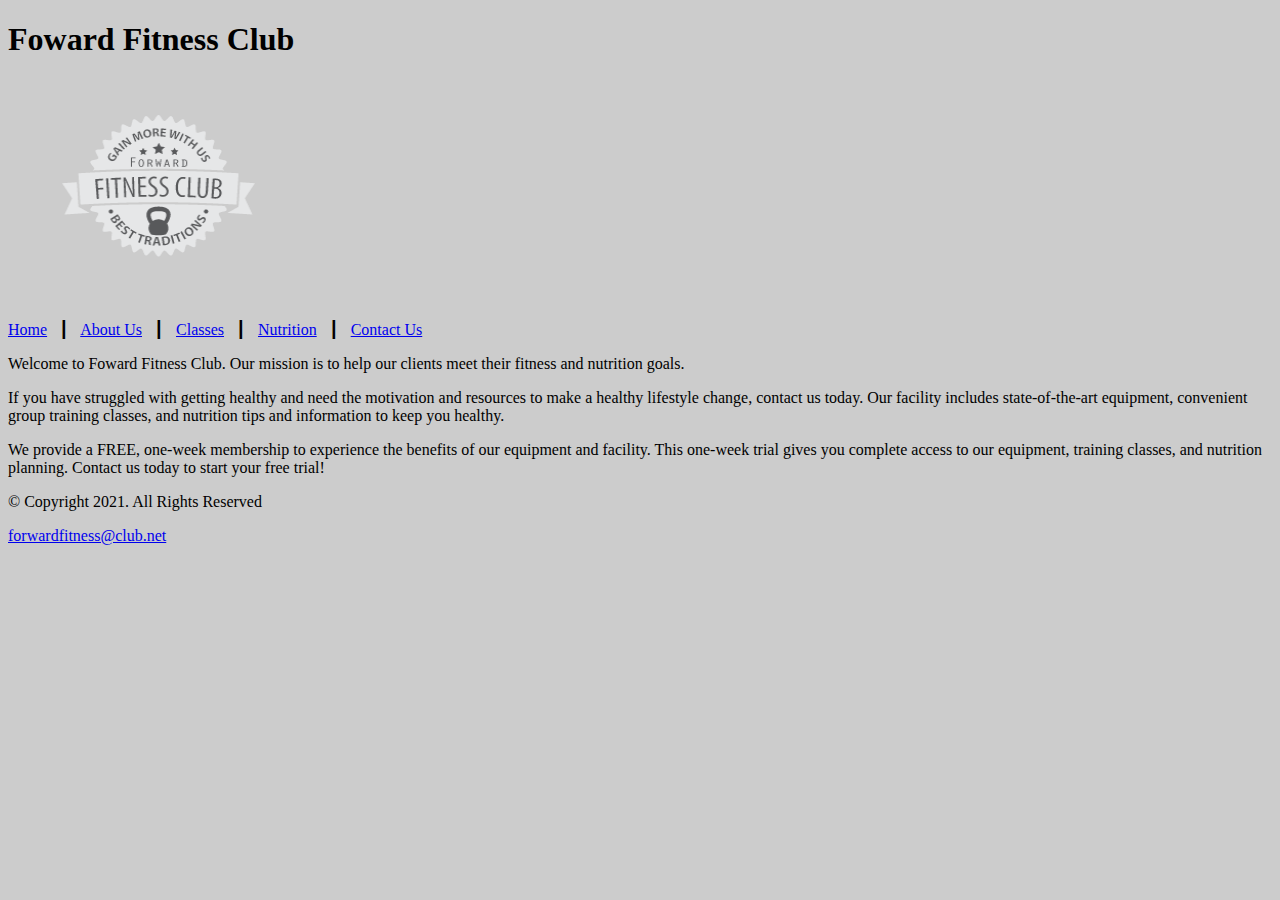
==== fitness/index.html @ 4a254768 "Update index.html" ====
<!DOCTYPE html>
<!-- This website template was created by: Brian Thomas-->
<html lang="en">
    <head>
        <title>Foward Fitness Club</title>
        <meta charset="utf-8">
        <link rel="stylesheet" href="css/styles.css">
    </head>
    <body>
        <div id="container">
            <!-- Use the header area for the website name or logo -->
            <header>
                <h1>Foward Fitness Club</h1>
                <a href="index.html"><img src="images/forward-fitness-logo.png" alt="Forward Fitness Club Logo" height="220" width="297"></a>
            </header>

             <!-- Use the nav area to add hyperlinks to other pages within the website -->
            <nav>
                <p>
                    <a href="index.html">Home</a> &nbsp; &#9475; &nbsp;
                    <a href="about.html">About Us</a> &nbsp; &#9475; &nbsp;
                    <a href="classes.html">Classes</a> &nbsp; &#9475; &nbsp;
                    <a href="nutrition.html">Nutrition</a> &nbsp; &#9475; &nbsp;
                    <a href="contact.html">Contact Us</a> 
                </p>
            </nav>
            <!-- Use the main area to add the main content of the webpage -->
            <main>
                <div id="intro">
                    <p>Welcome to Foward Fitness Club. Our mission is to help our clients meet their fitness and nutrition goals.

                    <p>If you have struggled with getting healthy and need the motivation and resources to make a healthy lifestyle change, contact us today. Our facility includes state-of-the-art equipment, convenient group training classes, and nutrition tips and information to keep you healthy.

                    <p>We provide a FREE, one-week membership to experience the benefits of our equipment and facility. This one-week trial gives you complete access to our equipment, training classes, and nutrition planning. Contact us today to start your free trial!
            </div>
        </main>
        <!-- Use the footer area to add webpage footer content -->
        <footer>
            <p>&copy; Copyright 2021. All Rights Reserved</p>
            <p><a href="mailto:forwardfitness@club.net">forwardfitness@club.net</a></p>
        </footer>
            </div>

    </body>
</html>
---- fitness/css/styles.css ----
body {
    background-color: #ccc; 
}
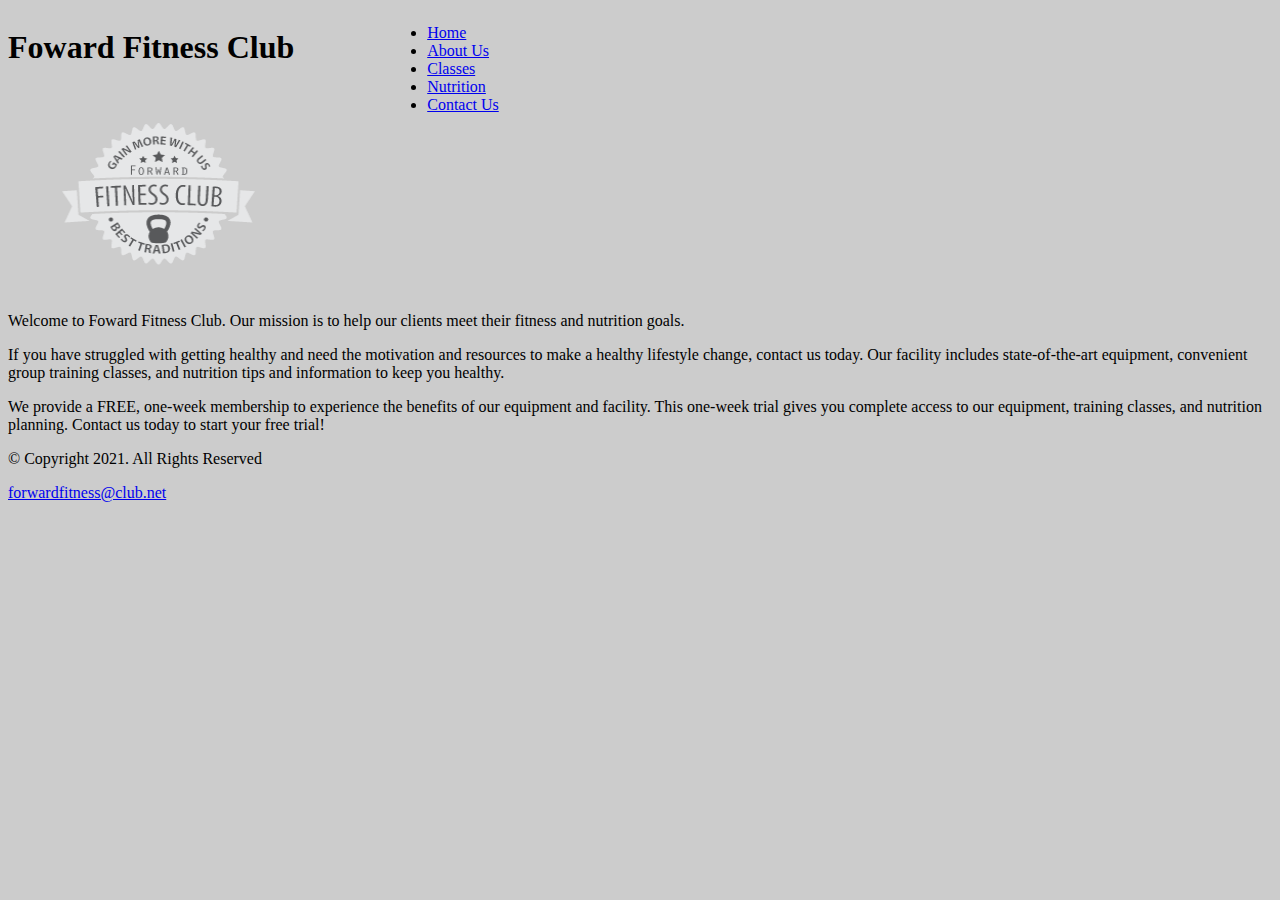
==== commit f76aff1a: "Update index.html" ====
--- a/fitness/index.html
+++ b/fitness/index.html
@@ -16,13 +16,13 @@
 
              <!-- Use the nav area to add hyperlinks to other pages within the website -->
             <nav>
-                <p>
-                    <a href="index.html">Home</a> &nbsp; &#9475; &nbsp;
-                    <a href="about.html">About Us</a> &nbsp; &#9475; &nbsp;
-                    <a href="classes.html">Classes</a> &nbsp; &#9475; &nbsp;
-                    <a href="nutrition.html">Nutrition</a> &nbsp; &#9475; &nbsp;
-                    <a href="contact.html">Contact Us</a> 
-                </p>
+                <ul>
+                    <li><a href="index.html">Home</a></li>
+                    <li><a href="about.html">About Us</a></li> 
+                    <li><a href="classes.html">Classes</a></li> 
+                    <li><a href="nutrition.html">Nutrition</a></li> 
+                    <li><a href="contact.html">Contact Us</a></li> 
+                </ul>
             </nav>
             <!-- Use the main area to add the main content of the webpage -->
             <main>
--- a/fitness/css/styles.css
+++ b/fitness/css/styles.css
@@ -1,3 +1,18 @@
 body {
     background-color: #ccc; 
 }
+
+header {
+    width: 25%; 
+    float: left;
+}
+
+nav {
+    width: 70%;
+    float: right;
+    margin: 5 em 3em 0 0;
+}
+
+main {
+    clear: left;
+}
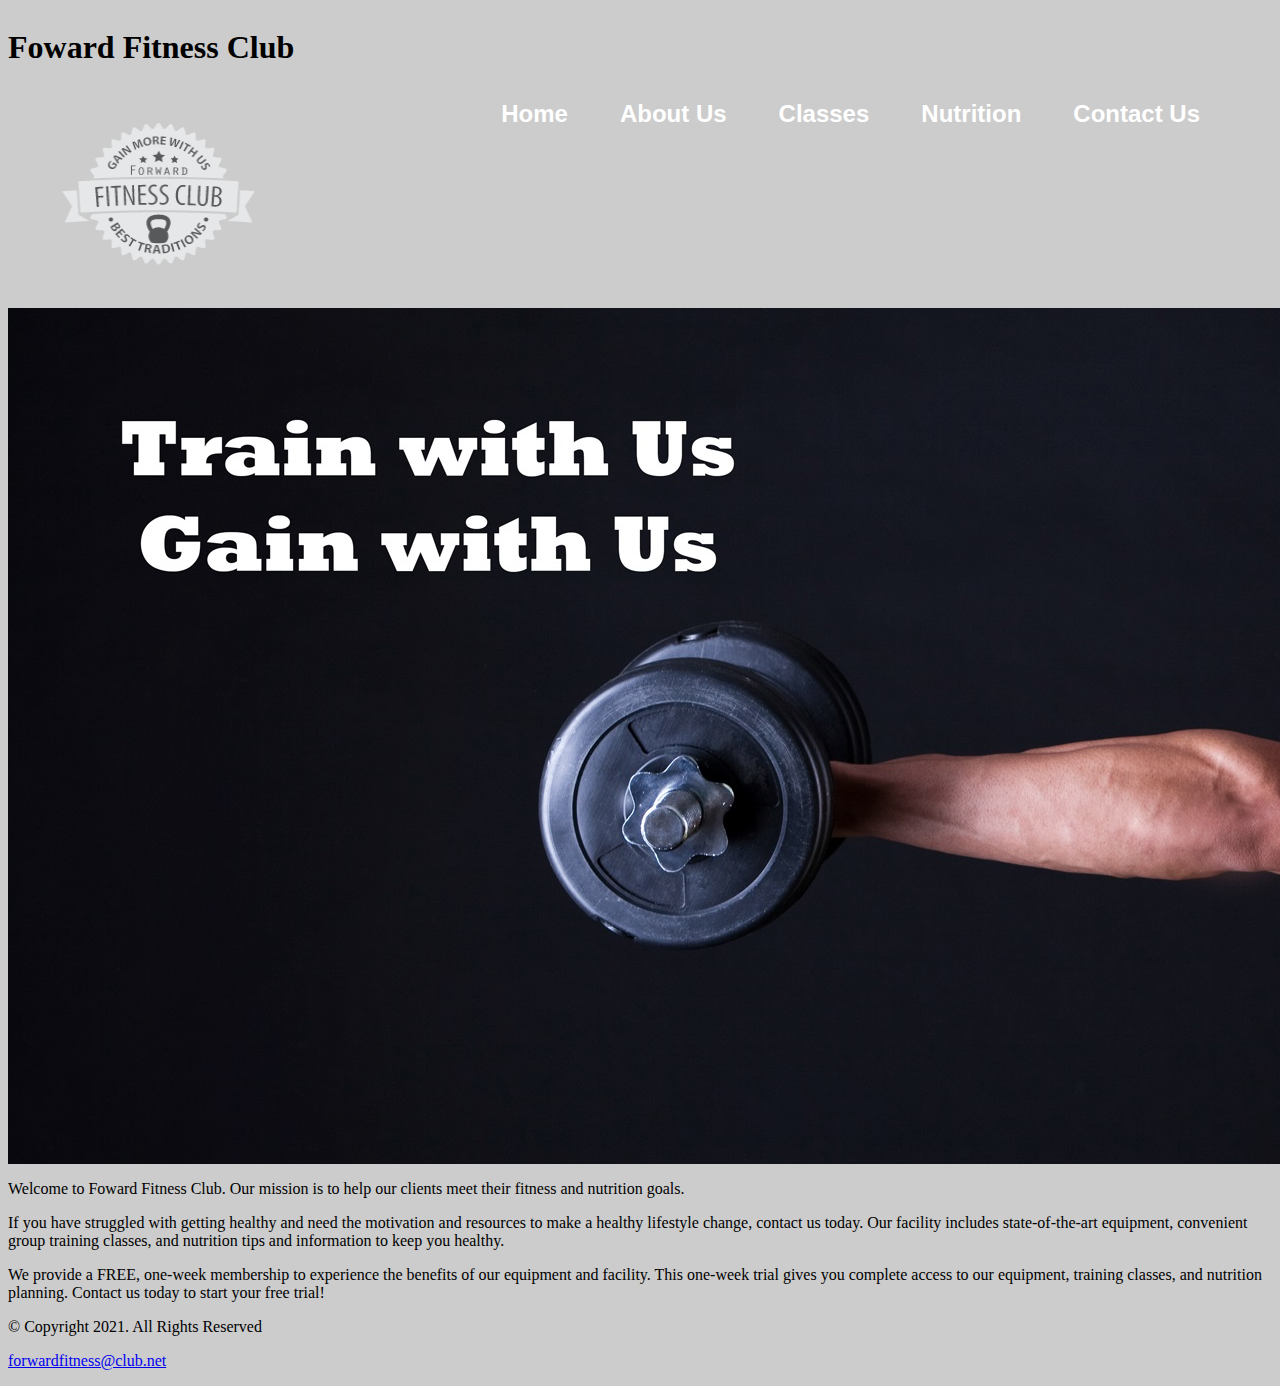
==== commit 49c4fdd1: "Update index.html" ====
--- a/fitness/index.html
+++ b/fitness/index.html
@@ -24,6 +24,13 @@
                     <li><a href="contact.html">Contact Us</a></li> 
                 </ul>
             </nav>
+            
+            <!-- Hero Image -->
+            <div id="hero">
+                <img src="images/hero-image.jpg" alt="left arm extended holding a weight">
+            </div>
+            
+            
             <!-- Use the main area to add the main content of the webpage -->
             <main>
                 <div id="intro">
--- a/fitness/css/styles.css
+++ b/fitness/css/styles.css
@@ -1,5 +1,10 @@
 body {
     background-color: #ccc; 
+}
+
+img {
+    max-weidht: 100%;
+    display: block;
 }
 
 header {
@@ -10,8 +15,30 @@
 nav {
     width: 70%;
     float: right;
-    margin: 5 em 3em 0 0;
+    margin: 5em 3em 0 0;
 }
+
+nav ul {
+    list-style-type: none; 
+    margin: 0;
+    text-align: right;
+}
+
+nav li {
+    display: inline-block;
+    font-size: 1.5em;
+    font-family: Verdana, Arial, sans-serif;
+    font-weight: bold;
+}
+
+nav li a {
+    display: block;
+    color: #fff;
+    text-align: center;
+    padding: 0.5em 1em;
+    text-decoration: none;
+}
+
 
 main {
     clear: left;
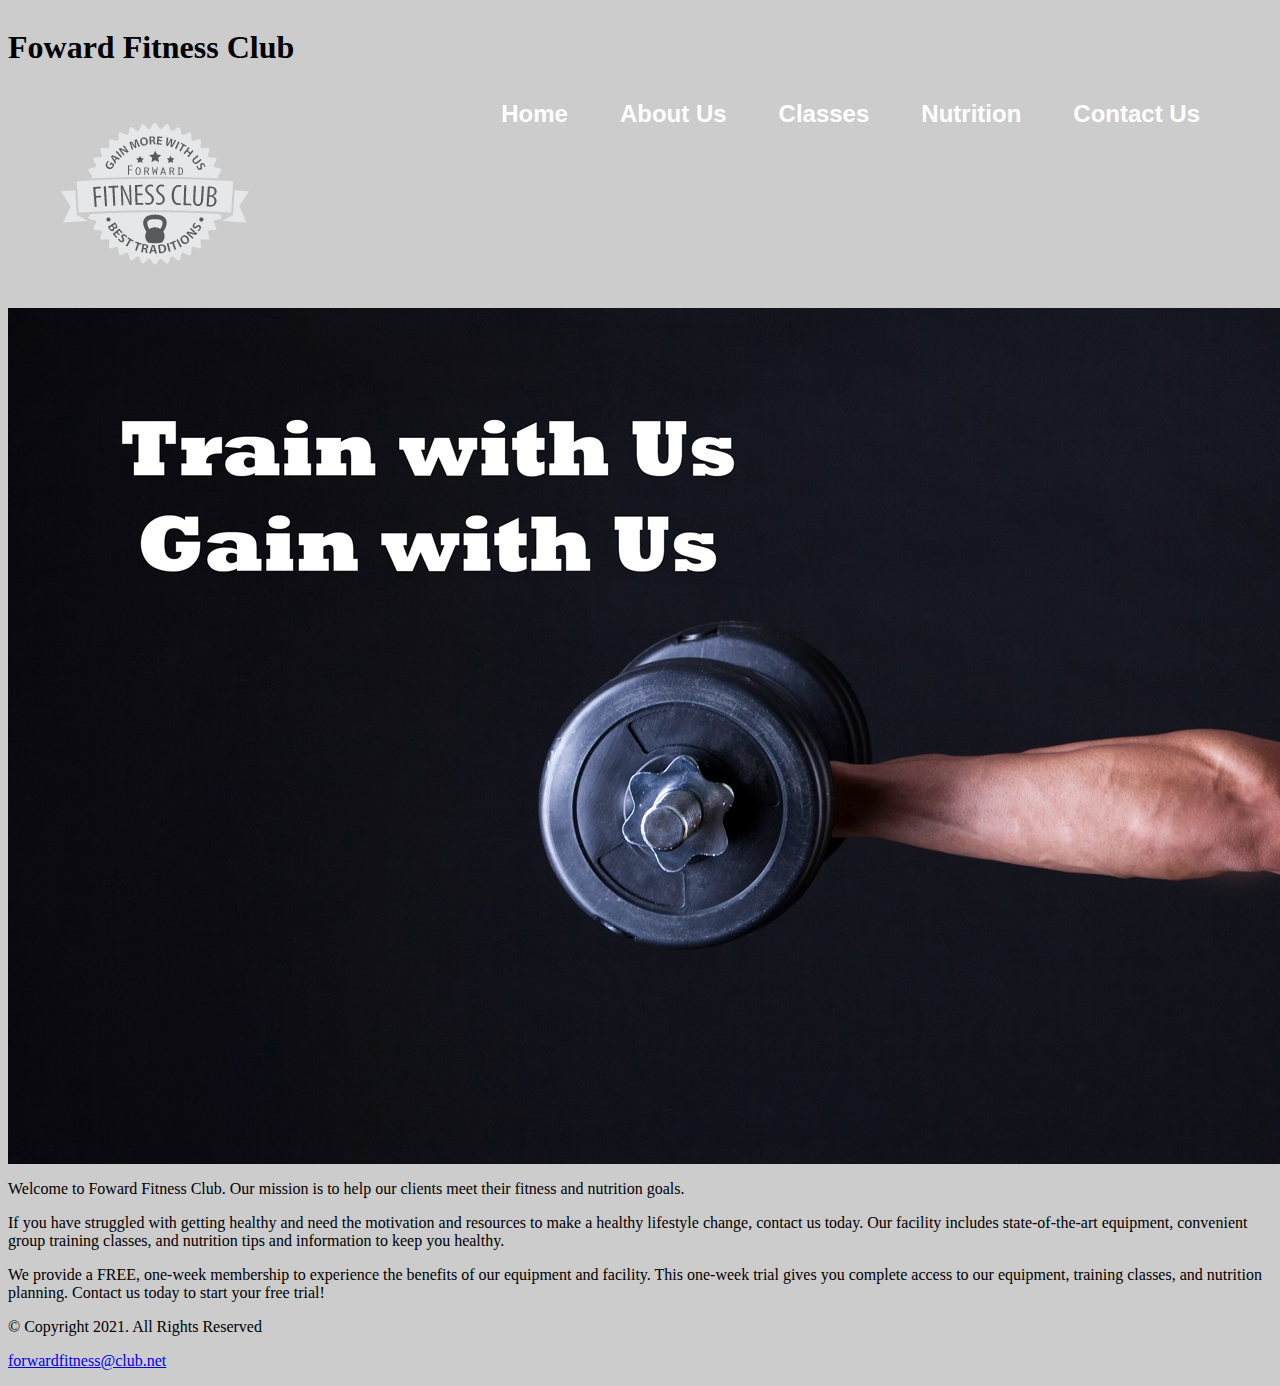
==== commit 6bb03dcf: "Update index.html" ====
--- a/fitness/index.html
+++ b/fitness/index.html
@@ -11,7 +11,7 @@
             <!-- Use the header area for the website name or logo -->
             <header>
                 <h1>Foward Fitness Club</h1>
-                <a href="index.html"><img src="images/forward-fitness-logo.png" alt="Forward Fitness Club Logo" height="220" width="297"></a>
+                <a href="index.html"><img src="images/forward-fitness-logo.png" alt="Forward Fitness Club Logo"></a>
             </header>
 
              <!-- Use the nav area to add hyperlinks to other pages within the website -->
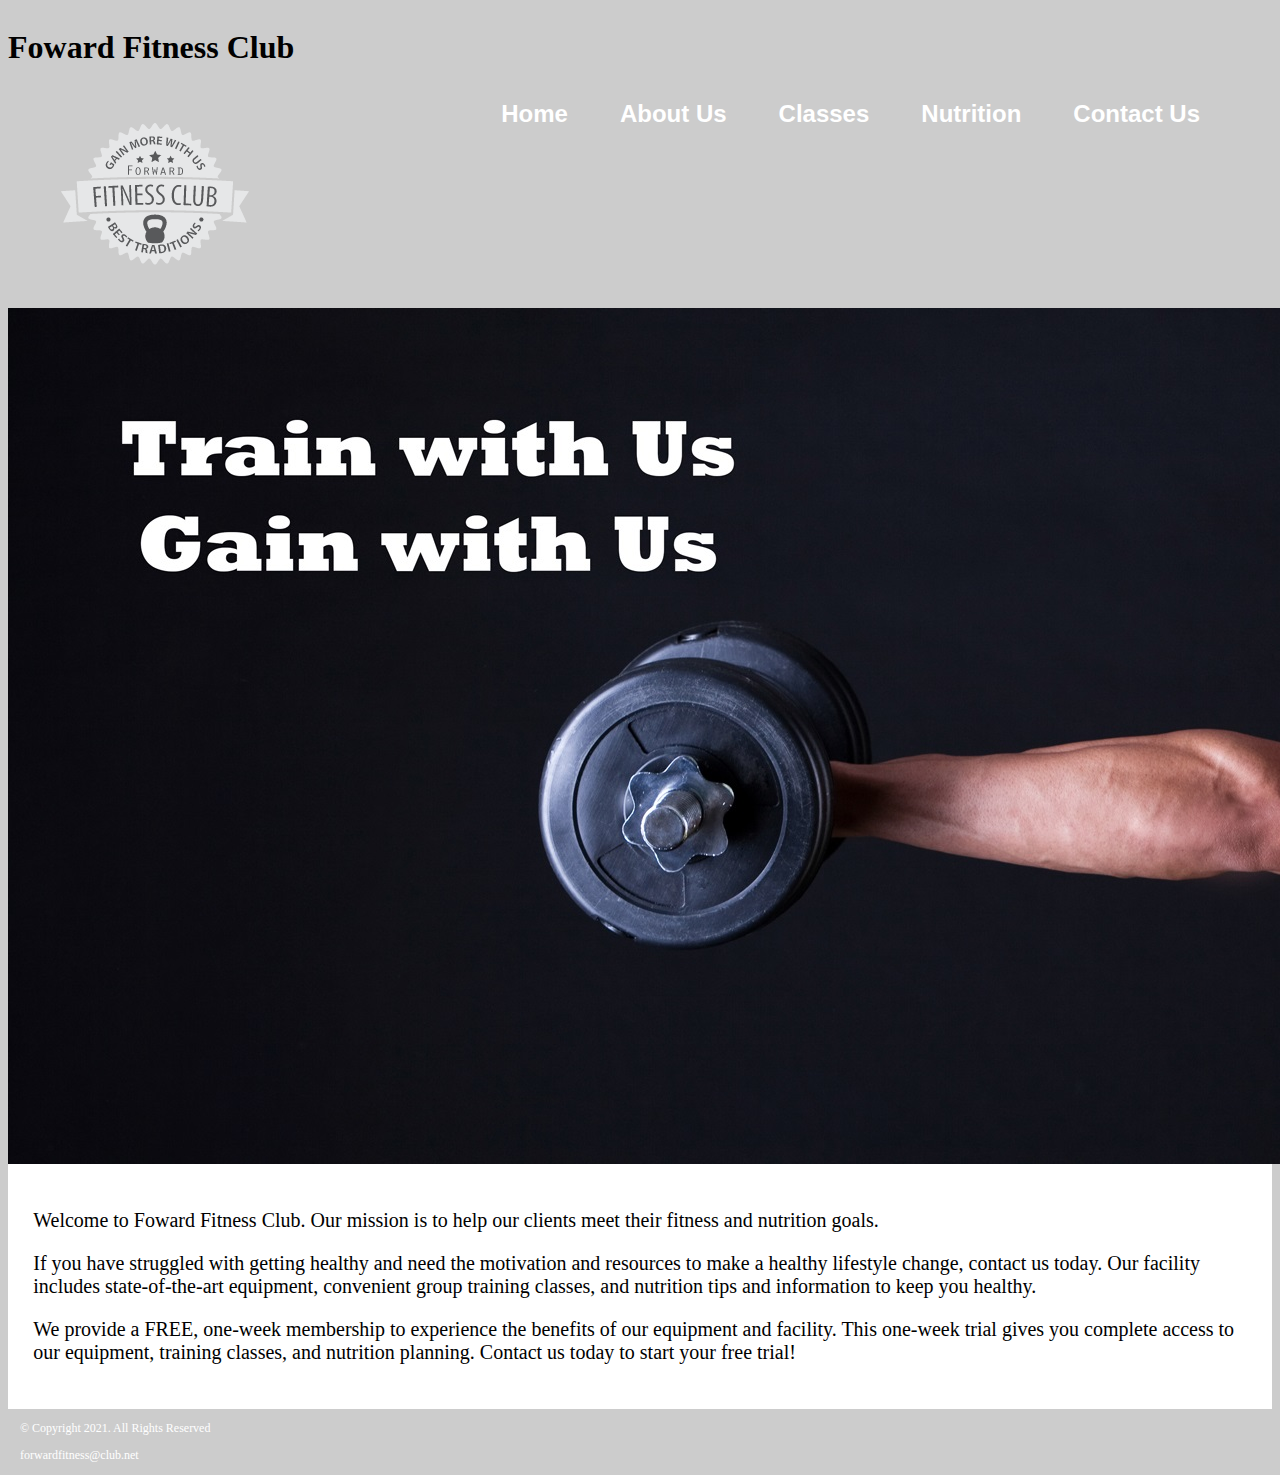
==== commit b8f8bb16: "Update index.html" ====
--- a/fitness/index.html
+++ b/fitness/index.html
@@ -38,7 +38,7 @@
 
                     <p>If you have struggled with getting healthy and need the motivation and resources to make a healthy lifestyle change, contact us today. Our facility includes state-of-the-art equipment, convenient group training classes, and nutrition tips and information to keep you healthy.
 
-                    <p>We provide a FREE, one-week membership to experience the benefits of our equipment and facility. This one-week trial gives you complete access to our equipment, training classes, and nutrition planning. Contact us today to start your free trial!
+                    <p>We provide a FREE, one-week membership to experience the benefits of our equipment and facility. This one-week trial gives you complete access to our equipment, training classes, and nutrition planning. <span class="action">Contact us today to start your free trial!</span></p>
             </div>
         </main>
         <!-- Use the footer area to add webpage footer content -->
--- a/fitness/css/styles.css
+++ b/fitness/css/styles.css
@@ -42,4 +42,50 @@
 
 main {
     clear: left;
+    background-color: #fff;
+    padding: 2%;
+    font-size: 1.25em;
 }
+
+#weights, #cardio, #training {
+   width: 29%;
+    float: left;
+    margin: 0 2%;
+}
+
+#exercises {
+    clear: left;
+    border-top: 1px solid #000;
+    border-bottom: 1px solid #000;
+    background-color: #f2f2f2;
+    padding: 1% 2%;
+}
+
+#exercises dt {
+    font-weight: bold;
+}
+
+#exercises dd {
+    padding: 0.5% 1% 2% 0;
+}
+
+#contact {
+    text-align: center;
+}
+
+#contact a {
+    color: #666600;
+    text-decoration: none;
+}
+
+footer p {
+    font-size: 0.75em;
+    text-aligh: center;
+    color: #fff;
+    padding: 0 1em;
+}
+
+footer p a {
+    color: #fff;
+    text-decoration: none;
+}
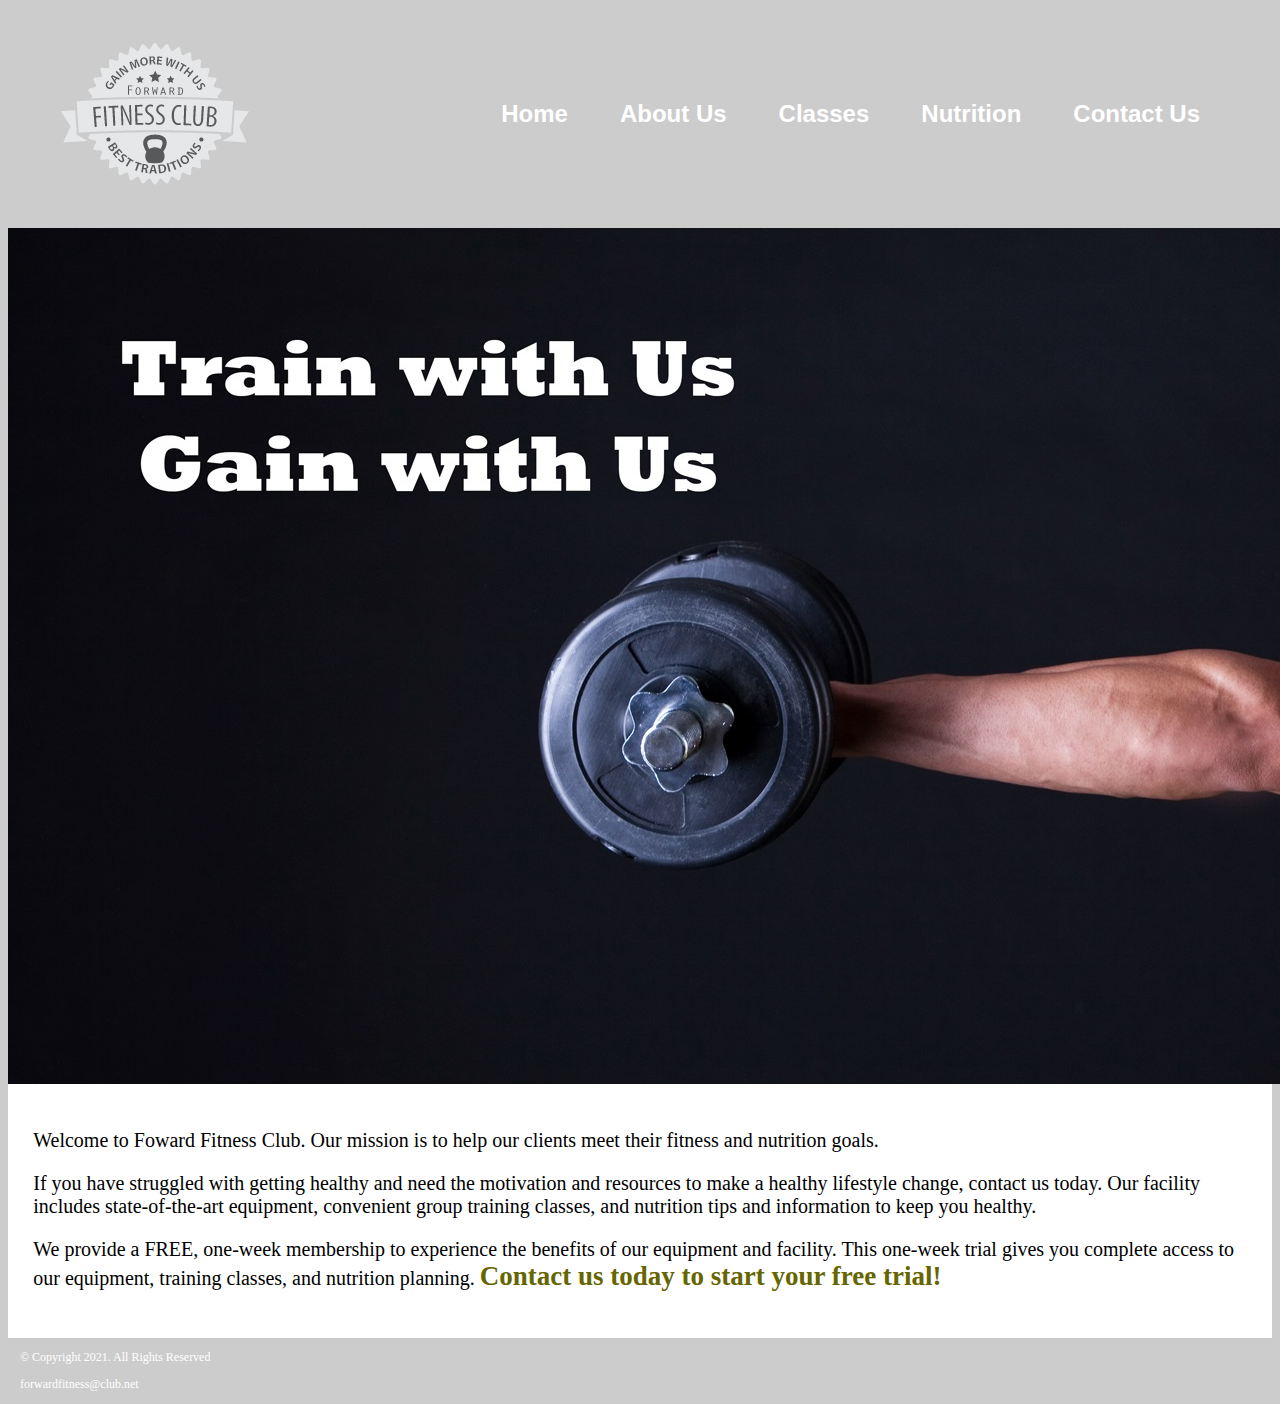
==== commit 2cb596ee: "Update index.html" ====
--- a/fitness/index.html
+++ b/fitness/index.html
@@ -10,7 +10,6 @@
         <div id="container">
             <!-- Use the header area for the website name or logo -->
             <header>
-                <h1>Foward Fitness Club</h1>
                 <a href="index.html"><img src="images/forward-fitness-logo.png" alt="Forward Fitness Club Logo"></a>
             </header>
 
--- a/fitness/css/styles.css
+++ b/fitness/css/styles.css
@@ -47,6 +47,12 @@
     font-size: 1.25em;
 }
 
+.action{
+    font-size: 1.35em;
+    color: #666600;
+    font-weight: bold;
+}
+
 #weights, #cardio, #training {
    width: 29%;
     float: left;
@@ -69,6 +75,12 @@
     padding: 0.5% 1% 2% 0;
 }
 
+.external-link{
+    color: #666600;
+    font-weight: bold;
+    text-decoration: none;
+}
+
 #contact {
     text-align: center;
 }
@@ -76,6 +88,10 @@
 #contact a {
     color: #666600;
     text-decoration: none;
+}
+
+.map{
+    border: 8px solid #000;
 }
 
 footer p {
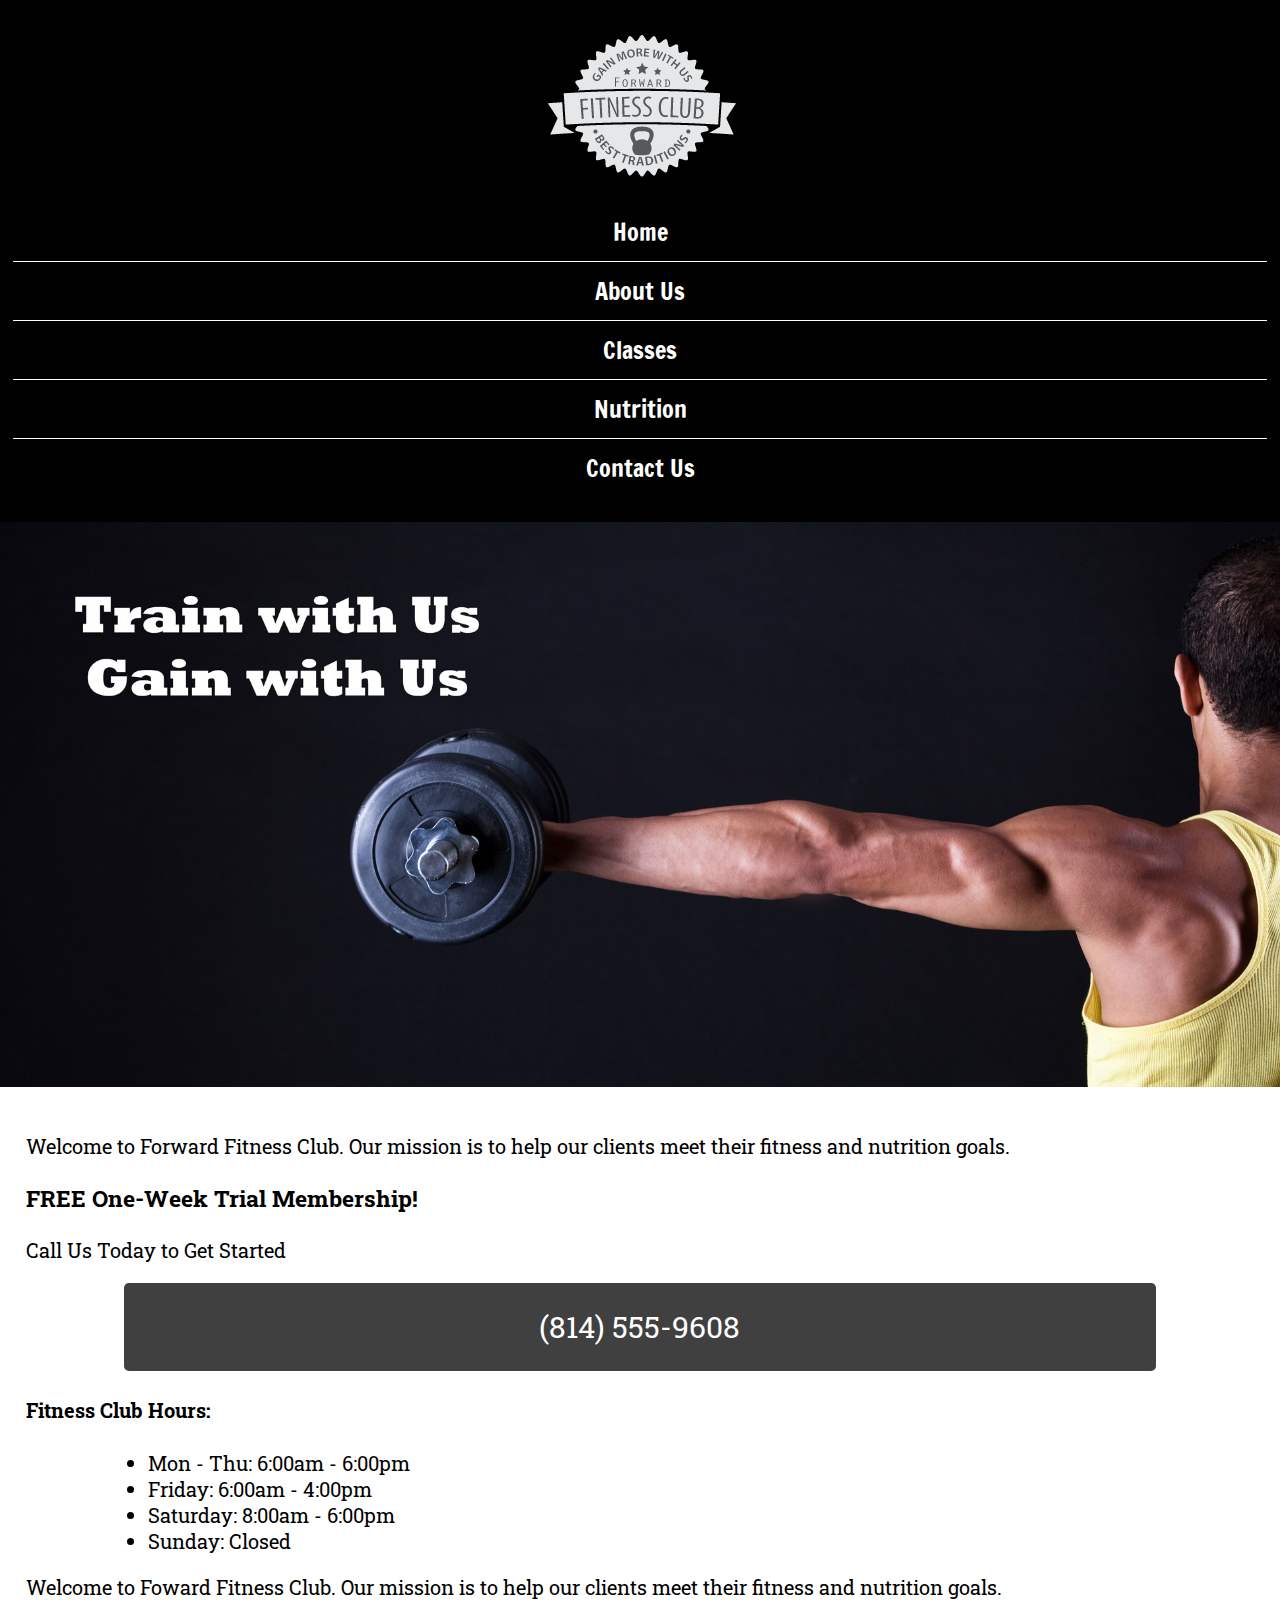
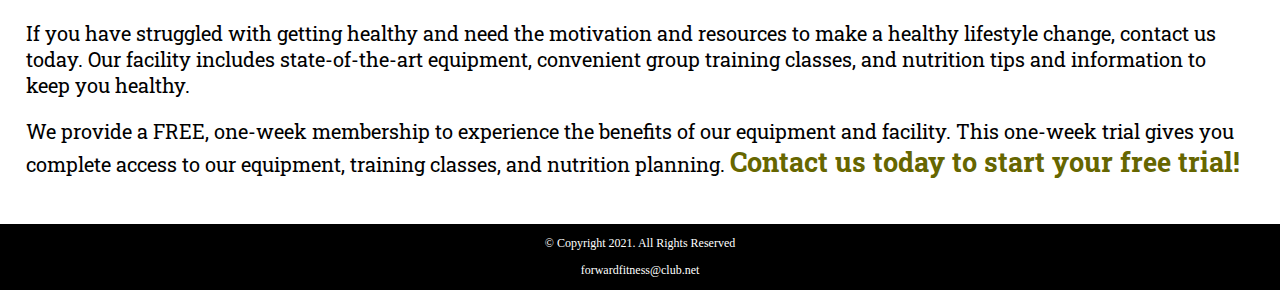
==== commit 7d77f838: "Update index.html" ====
--- a/fitness/index.html
+++ b/fitness/index.html
@@ -5,6 +5,8 @@
         <title>Foward Fitness Club</title>
         <meta charset="utf-8">
         <link rel="stylesheet" href="css/styles.css">
+        <meta name="viewport" content ="width-device-width, initial-scale=1.0">
+        <link href="https://fonts.googleapis.com/css2?family=Francois+One&family=Roboto+Slab&display=swap" rel="stylesheet">
     </head>
     <body>
         <div id="container">
@@ -25,14 +27,32 @@
             </nav>
             
             <!-- Hero Image -->
-            <div id="hero">
+            <div id="hero" class="tablet-desktop">
                 <img src="images/hero-image.jpg" alt="left arm extended holding a weight">
             </div>
             
             
             <!-- Use the main area to add the main content of the webpage -->
             <main>
-                <div id="intro">
+                
+                <div class="mobile">
+                    <p>Welcome to Forward Fitness Club. Our mission is to help our clients meet their fitness and nutrition goals.</p>
+                    
+                    <h3>FREE One-Week Trial Membership!</h3>
+                    <p>Call Us Today to Get Started</p>
+                    <p class="tel-link"><a href="tel: 8145559608">(814) 555-9608</a></p>
+                    
+                    <h4>Fitness Club Hours:</h4>
+                    <ul class="hours">
+                        <li>Mon - Thu: 6:00am - 6:00pm</li>
+                        <li>Friday: 6:00am - 4:00pm</li>
+                        <li>Saturday: 8:00am - 6:00pm</li>
+                        <li>Sunday: Closed</li>
+                    </ul>
+                    
+                </div>
+                
+                <div class="tablet-desktop">
                     <p>Welcome to Foward Fitness Club. Our mission is to help our clients meet their fitness and nutrition goals.
 
                     <p>If you have struggled with getting healthy and need the motivation and resources to make a healthy lifestyle change, contact us today. Our facility includes state-of-the-art equipment, convenient group training classes, and nutrition tips and information to keep you healthy.
--- a/fitness/css/styles.css
+++ b/fitness/css/styles.css
@@ -1,51 +1,110 @@
+/*
+Author: Brian Thomas
+Date: 2/9/2021
+File name: styles.css
+
+*/
+
+/* CSS Reset */
+
+body, header, nav, main, footer, h1, div, img, ul {
+    margin: 0;
+    padding: 0;
+    border: 0;
+}
+
+/* Style rules for body and images */
 body {
-    background-color: #ccc; 
+    background-color: #000; 
 }
 
 img {
-    max-weidht: 100%;
+    max-width: 100%;
     display: block;
 }
+/*Style rule for mobile viewport */
 
+
+/*Style rule for header */
 header {
-    width: 25%; 
-    float: left;
+    position: -webkit-sticky;
+    position: sticky:
+        top: 0;
+    background-color: #000;
+    height: 190px;
 }
 
+header img {
+    margin: 0 auto;
+}
+
+
+/*Style rule for navigation area */
 nav {
-    width: 70%;
-    float: right;
-    margin: 5em 3em 0 0;
+    padding: 1%;
+    margin-bottom: 1%;
 }
 
 nav ul {
     list-style-type: none; 
-    margin: 0;
-    text-align: right;
+    text-align: center;
 }
 
 nav li {
-    display: inline-block;
     font-size: 1.5em;
-    font-family: Verdana, Arial, sans-serif;
-    font-weight: bold;
+    font-family: 'Francois One', sans-serif;
+    border-top: 1px solid #fff;
+}
+
+nav li:first-child {
+    border-top: none;
 }
 
 nav li a {
     display: block;
     color: #fff;
-    text-align: center;
     padding: 0.5em 1em;
     text-decoration: none;
 }
 
+/* Show mobile class, hide tablet-desktop class */
+.mobile {
+    display: block;
+}
 
+.tablet-desktop{
+    display none;
+}
+
+
+/*Style rule for main content */
 main {
-    clear: left;
     background-color: #fff;
     padding: 2%;
     font-size: 1.25em;
+    font-family: 'Roboto Slab', serif;
 }
+
+.tel-link{
+    background-color: #404040;
+    padding: 2%;
+    margin: 0 auto;
+    width: 80%;
+    text-align: center;
+    border-radius: 5px;
+}
+
+.tel-link a {
+    color: #fff;
+    text-decoration: none;
+    font-size: 1.5em;
+    display: block;
+}
+
+.hours {
+    margin-left: 10%;
+}
+
 
 .action{
     font-size: 1.35em;
@@ -54,12 +113,49 @@
 }
 
 #weights, #cardio, #training {
-   width: 29%;
-    float: left;
     margin: 0 2%;
 }
 
-#exercises {
+.round {
+    border-radius: 8px;
+}
+
+.external-link{
+    color: #666600;
+    font-weight: bold;
+    text-decoration: none;
+}
+
+#contact {
+    text-align: center;
+}
+
+#contact .contact-email-link {
+    color: #666600;
+    text-decoration: none;
+}
+
+.map{
+    border: 2px solid #000;
+    width: 95%;
+    height: 50;
+}
+
+/*Style rule for footer content */
+footer p {
+    font-size: 0.75em;
+    text-align: center;
+    color: #fff;
+    padding: 0 1em;
+}
+
+footer p a {
+    color: #fff;
+    text-decoration: none;
+}
+
+
+/* #exercises {
     clear: left;
     border-top: 1px solid #000;
     border-bottom: 1px solid #000;
@@ -73,35 +169,4 @@
 
 #exercises dd {
     padding: 0.5% 1% 2% 0;
-}
-
-.external-link{
-    color: #666600;
-    font-weight: bold;
-    text-decoration: none;
-}
-
-#contact {
-    text-align: center;
-}
-
-#contact a {
-    color: #666600;
-    text-decoration: none;
-}
-
-.map{
-    border: 8px solid #000;
-}
-
-footer p {
-    font-size: 0.75em;
-    text-aligh: center;
-    color: #fff;
-    padding: 0 1em;
-}
-
-footer p a {
-    color: #fff;
-    text-decoration: none;
-}
+} */
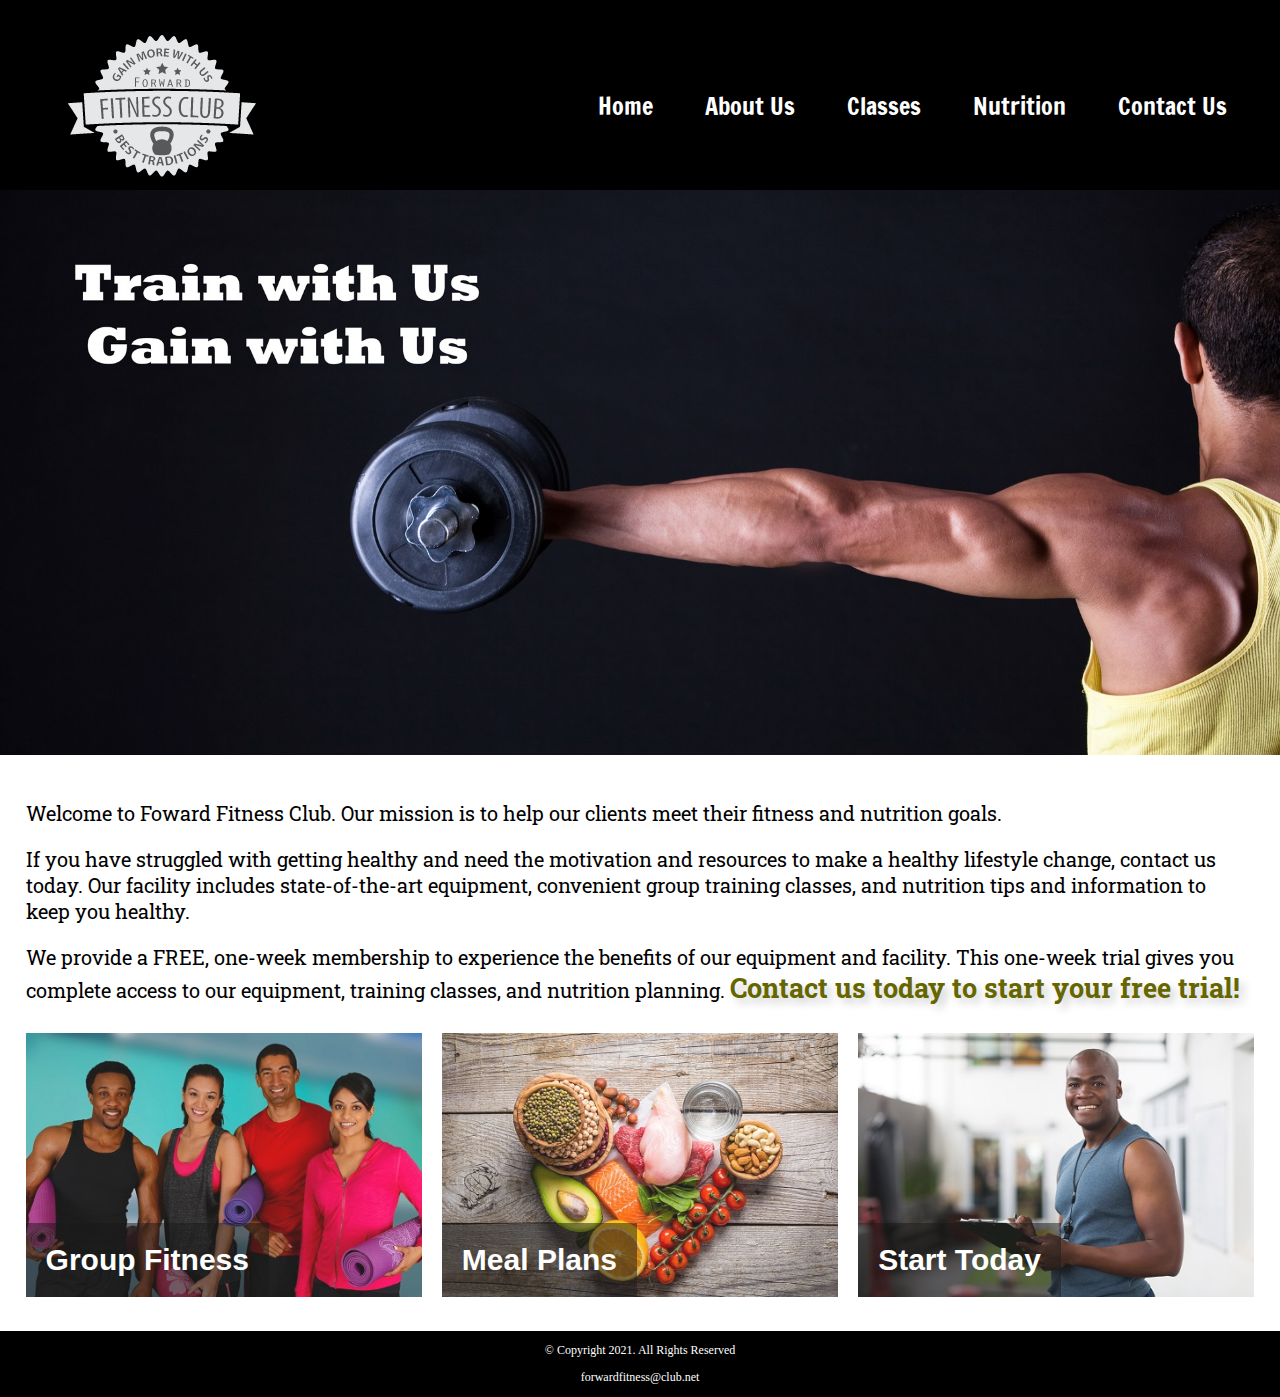
==== commit 862ebab5: "Update index.html" ====
--- a/fitness/index.html
+++ b/fitness/index.html
@@ -7,6 +7,10 @@
         <link rel="stylesheet" href="css/styles.css">
         <meta name="viewport" content ="width-device-width, initial-scale=1.0">
         <link href="https://fonts.googleapis.com/css2?family=Francois+One&family=Roboto+Slab&display=swap" rel="stylesheet">
+        <link rel="shortcut icon" href="images/favicon.ico">
+        <link rel="icon" type="image/png" sizes="32x32" href="images/favicon-32.png">
+        <link rel="apple-touch-icon" sizes="180x180" href="images/apple-touch-icon.png">
+        <link rel="icon" sizes="192x192" href="images/android-chrome-192.png"> 
     </head>
     <body>
         <div id="container">
@@ -59,6 +63,24 @@
 
                     <p>We provide a FREE, one-week membership to experience the benefits of our equipment and facility. This one-week trial gives you complete access to our equipment, training classes, and nutrition planning. <span class="action">Contact us today to start your free trial!</span></p>
             </div>
+                
+                <div class="grid">
+                   <figure class="frame">
+                       <a href="classes.html"><img src="images/fitness-group.jpg" alt="group of fitness people"></a>
+                       <figcaption class="pic-text">Group Fitness</figcaption>
+                    </figure>
+                    
+                     <figure class="frame">
+                       <a href="nutrition.html"><img src="images/food-heart.jpg" alt="healthy food in the shape of a heart"></a>
+                       <figcaption class="pic-text">Meal Plans</figcaption>
+                    </figure>
+                    
+                     <figure class="frame">
+                       <a href="contact.html"><img src="images/personal-trainer.jpg" alt="personal trainer with a clipboard"></a>
+                       <figcaption class="pic-text">Start Today</figcaption>
+                    </figure>
+                   
+                </div>
         </main>
         <!-- Use the footer area to add webpage footer content -->
         <footer>
--- a/fitness/css/styles.css
+++ b/fitness/css/styles.css
@@ -7,7 +7,7 @@
 
 /* CSS Reset */
 
-body, header, nav, main, footer, h1, div, img, ul {
+body, header, nav, main, footer, h1, div, img, ul, figure, figcaption, section, article, aside {
     margin: 0;
     padding: 0;
     border: 0;
@@ -22,13 +22,18 @@
     max-width: 100%;
     display: block;
 }
+
+/*Style rule for box sizing applies to all elements */
+{
+    box-sizing: border-box;
+}
+
+
 /*Style rule for mobile viewport */
 
 
 /*Style rule for header */
 header {
-    position: -webkit-sticky;
-    position: sticky:
         top: 0;
     background-color: #000;
     height: 190px;
@@ -73,7 +78,7 @@
 }
 
 .tablet-desktop{
-    display none;
+    display:none;
 }
 
 
@@ -85,6 +90,29 @@
     font-family: 'Roboto Slab', serif;
 }
 
+.mobile h3{
+    text-shadow: 5px 5px 8px #ccc;
+}
+
+article {
+    padding: 2%;
+}
+
+articleh3 {
+    text-align: center;
+}
+article img {
+    margin: 0 auto;
+}
+
+article ul {
+    margin-left: 10%;
+}
+
+article:nth-of-type(2){
+    background-color: rgba(204, 204, 204, 0.3);
+}
+
 .tel-link{
     background-color: #404040;
     padding: 2%;
@@ -110,7 +138,30 @@
     font-size: 1.35em;
     color: #666600;
     font-weight: bold;
-}
+    text-shadow: 5px 5px 8px #ccc;
+}
+
+.frame{
+    position: relative;
+    max-width: 450px;
+    margin: 2% auto;
+        
+}
+
+.pic-text {
+    position: absolute;
+    bottom: 0;
+    background: rgba(0, 0, 0, 0.5);
+    color: #fff;
+    width: 100%
+        padding: 20px;
+    text-align: center;
+    font-family: Verdana, Arial, sans-serif;
+    font-size: 1.5em;
+    font-weight: bold;
+}
+
+
 
 #weights, #cardio, #training {
     margin: 0 2%;
@@ -138,7 +189,7 @@
 .map{
     border: 2px solid #000;
     width: 95%;
-    height: 50;
+    height: 50%;
 }
 
 /*Style rule for footer content */
@@ -154,19 +205,183 @@
     text-decoration: none;
 }
 
-
-/* #exercises {
-    clear: left;
+/* Media Query for Tablet Viewport */
+@media screen and (min-width: 630px), print {
+    /* Tablet Viewport: Show tablet-desktop class, hide mobile class */
+    .tablet-desktop {
+        display: block;
+    }
+    
+    .mobile {
+        display: none;
+    }
+    
+    /* Tablet Viewport: Style rule for header */
+    header {
+        padding-bottom: 2%;
+    }
+    
+    /* Tablet Viewport: Style rules for nav area */
+    nav li {
+        border-top: none;
+        display: inline-block;
+        border-right: 1px solid #fff;
+    }
+    
+    nav li:last-child {
+        border-right: none;
+    }
+    
+    nav li a {
+        padding: 0.1em 0.75em;
+    }
+    
+    /* Tablet Viewport: Style rules for main content area */
+    main ul {
+        margin: 0 0 4% 10%;
+    }
+    
+    .grid {
+       display: grid;
+        grid-template-columns: auto auto auto;
+        grid-gap: 20px;
+    }
+    
+    .pic-text {
+        font-size: 1em;
+        padding: 10px;
+    }
+    
+    
+    aside{
+        text-align: center;
+        font-size: 1.25em;
+        font-style: italic;
+        font-weight: bold;
+        padding: 2%;
+        background-color: rgba(204, 204, 204, 0.5);
+        box-shadow: 5px 5px 8px #000
+        text-shadow: 5px 5px 5px #b3b3b3;
+        border-radius: 0 15px;
+    }
+    
+    .grid-item4 {
+        grid-column: 1 / span 3;
+    }
+    
+    #exercises {
     border-top: 1px solid #000;
     border-bottom: 1px solid #000;
     background-color: #f2f2f2;
+    background: linear-gradient(to right, #ccc, #fff); 
     padding: 1% 2%;
-}
-
-#exercises dt {
+    }
+
+    #exercises dt {
     font-weight: bold;
-}
-
-#exercises dd {
+    }
+
+    #exercises dd {
     padding: 0.5% 1% 2% 0;
-} */
+    } 
+    
+    .tel-num {
+        font-size: 1.25em;
+    }
+    
+    .map{
+        width: 600px;
+        height: 450px;
+    }
+    
+     
+}
+
+/* Media Query for Desktop */
+@media screen and (min-width: 1015px), print {
+    /* Desktop Viewport: Style rule for header */
+    header {
+        width: 25%;
+        float: left;
+        padding-bottom: 0;
+    }
+    nav {
+        float: right;
+        width: 70%;
+        margin: 4em 1em 0 0;
+    }
+    
+    nav ul {
+        text-align: right;
+    }
+    
+    nav li {
+        border: none;
+    }
+    
+    nav li a {
+        padding: 0.5em 1em;
+    }
+    
+    nav li a:hover {
+        color: #000;
+        background-color: #fff;
+    }
+    
+    /* Desktop Viewport: Style Rules for main content */
+    main {
+        clear: left;
+    }
+    
+    main h1{
+        font-size: 1.8em;
+    }
+    
+    article h3 {
+        font-size: 1.75em;
+    }
+    
+    .pic-text{
+        font-size: 1.5em;
+        padding: 20px;
+    }
+    
+    .frame{
+        opacity: 0.9;
+    }
+    
+    .frame:hover {
+       opacity: 1; 
+        box-shadow: 8px 8px 10px #808080;
+    }
+    
+    #weights, #cardio, #training {
+        width: 29%;
+        float: left;
+        margin: 0 2%;
+    }
+    
+    
+    #exercises {
+        clear: left;
+    }
+    
+}
+
+/* Media Query for Large Desktop Viewports */
+@media screen and (min-width: 1921px) {
+    
+    #container {
+        width: 1920px;
+        margin: 0 auto;
+    }
+    
+}
+
+/* Media Query for Print */
+@media print {
+    
+    body{
+        background-color: #fff;
+        color: #000;
+    }
